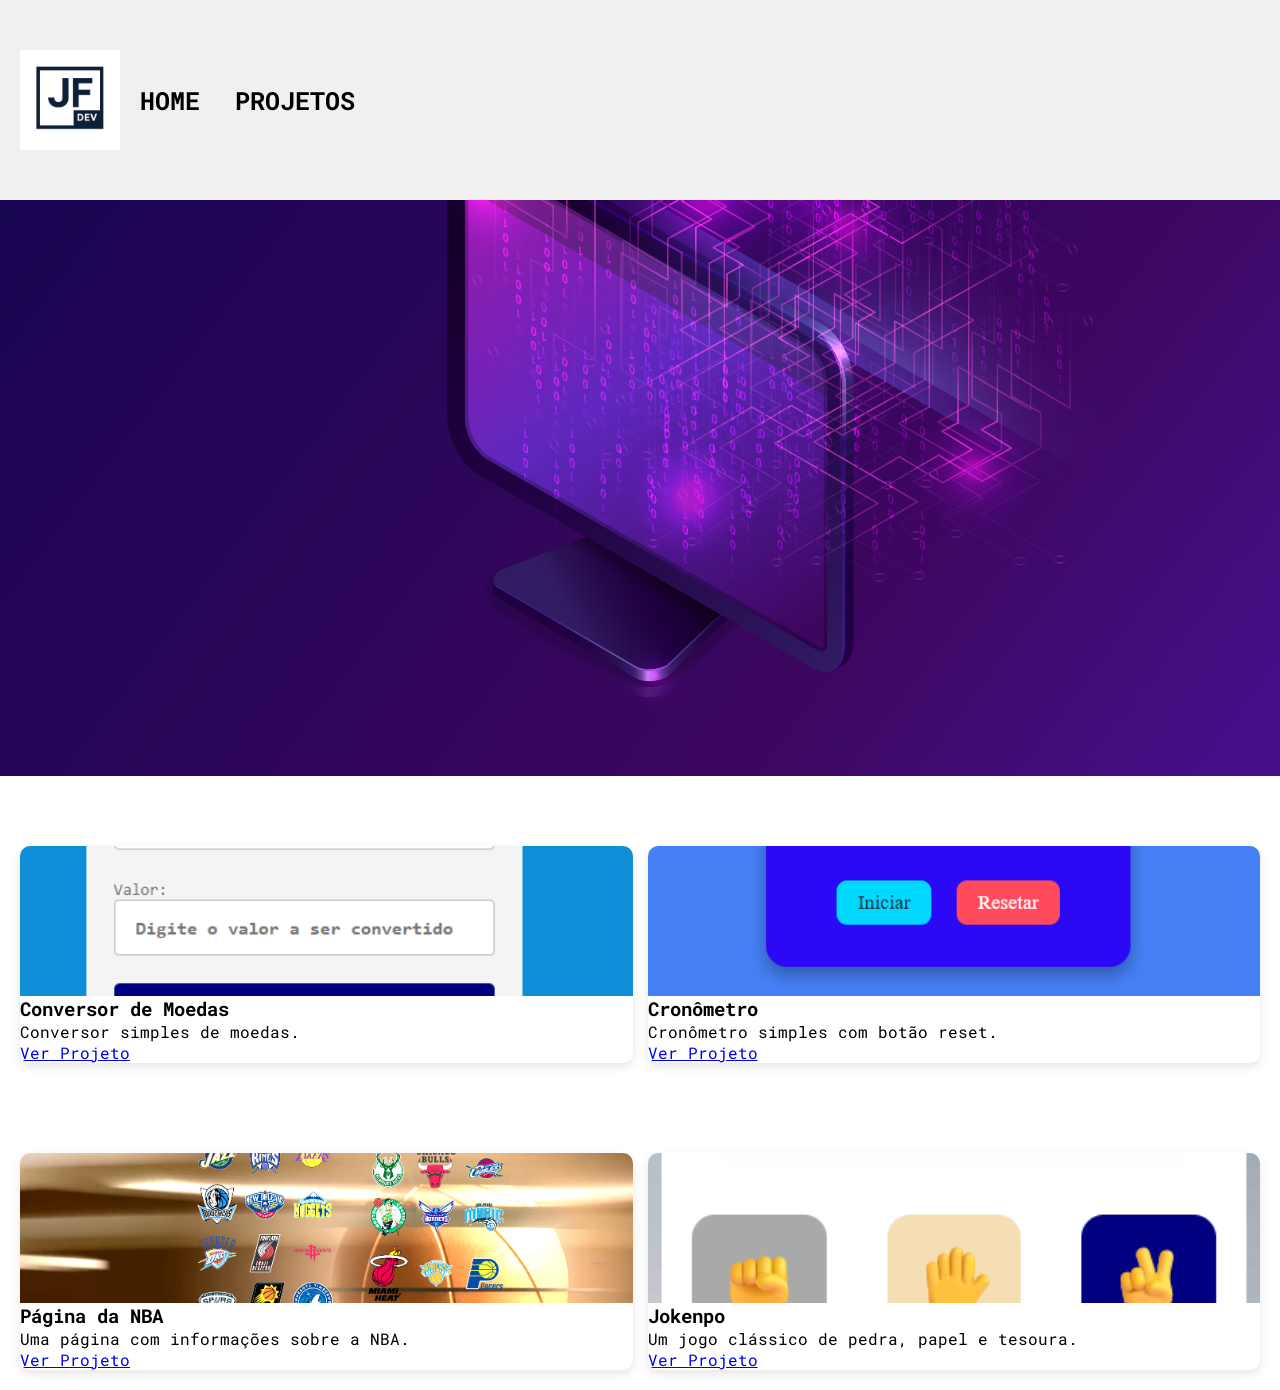
==== projetos.html @ 5011111f "incluido pagina de projetos" ====
<!DOCTYPE html>
<html lang="pt-br">

<head>
    <meta charset="UTF-8">
    <meta name="viewport" content="width=device-width, initial-scale=1.0">
    <link rel="preconnect" href="https://fonts.googleapis.com">
    <link rel="preconnect" href="https://fonts.gstatic.com" crossorigin>
    <link href="https://fonts.googleapis.com/css2?family=Roboto+Mono:ital,wght@0,100..700;1,100..700&display=swap"
        rel="stylesheet">
    <link rel="stylesheet" href="styles.css">
    <title>Projetos</title>
</head>

<body>

    <header class="main-header">
        <img src="./img/JF logo maior.png" alt="logo-jonas" class="logo-page">

        <a href="index.html">HOME</a>
        <a>PROJETOS</a>
    </header>

    <section>
        <div class="imagem-fundo">
            <img src="./img/248.jpg" alt="imagem-fundo" width="800" height="800">
        </div>
    </section>

    <p>
    <section class="container-projetos">
        <div class="card">
            <img src="./img/conversor.png" alt="Conversor de Moedas">
            <div class="card-content">
                <h3>Conversor de Moedas</h3>
                <p>Conversor simples de moedas.</p>
                <a href="https://jonasfilhodev.github.io/Projeto---Conversor-de-Moedas/" class="btn-projeto">Ver
                    Projeto</a>
            </div>
        </div>

        <div class="card">
            <img src="./img/cronometro.png" alt="Cronômetro">
            <div class="card-content">
                <h3>Cronômetro</h3>
                <p>Cronômetro simples com botão reset.</p>
                <a href="https://jonasfilhodev.github.io/Projeto---Cronometro/" class="btn-projeto">Ver
                    Projeto</a>
            </div>
        </div>
    </section>
    </p>

    <p>
    <section class="container-projetos">
        <div class="card">
            <img src="./img/nba.png" alt="Página da NBA">
            <div class="card-content">
                <h3>Página da NBA</h3>
                <p>Uma página com informações sobre a NBA.</p>
                <a href="#" class="btn-projeto">Ver Projeto</a>
            </div>
        </div>

        <div class="card">
            <img src="./img/jokenpo.png" alt="Jokenpo">
            <div class="card-content">
                <h3>Jokenpo</h3>
                <p>Um jogo clássico de pedra, papel e tesoura.</p>
                <a href="https://jonasfilhodev.github.io/Projeto--Jokenpo/" class="btn-projeto">Ver Projeto</a>
            </div>
        </div>
    </section>
    </p>



</body>




</html>
---- styles.css ----
* {
  margin: 0;
  padding: 0;
  box-sizing: border-box;
  font-family: "Roboto Mono", monospace;
}

.logo-page {
  height: 100px;
}

.main-header {
  position: fixed;
  width: 100%;
  height: 200px;
  overflow: hidden;
  display: flex;
  align-items: center;
  gap: 20px;
  padding: 10px 20px;
  background-color: #f0f0f0;
}

header a {
  text-decoration: none;
  color: black;
  font-weight: bold;
  margin-right: 15px;
  cursor: pointer;
  font-size: 25px;
}

header {
  position: relative;
  display: flex;
  align-items: center;
  width: 100%;
  height: 250px;
  overflow: hidden;
}

.imagem-fundo img {
  position: static;
  top: 0;
  left: 0;
  width: -webkit-fill-available;
  height: -webkit-fill-available;
  object-fit: cover;
  z-index: -1;
  display: flex;
}

.container-projetos {
  display: grid;
  grid-template-columns: repeat(auto-fit, minmax(200px, 1fr));
  gap: 15px;
  padding: 20px;
  max-width: 100%;
  margin-top: 50px;
  cursor: pointer;
}

.card {
  background-color: #fff;
  border-radius: 10px;
  overflow: hidden;
  box-shadow: 0 4px 10px rgba(0, 0, 0, 0.1);
  display: flex;
  flex-direction: column;
  transition: transform 0.3s ease, box-shadow 0.3s ease;
}

.card:hover {
  transform: translateY(-10px);
  box-shadow: 0 8px 20px rgba(0, 0, 0, 0.2);
  border: 1px solid #8a2be2;
}

.card img {
  width: 100%;
  height: 150px;
  object-fit: cover;
}

.card-info {
  padding: 15px;
}
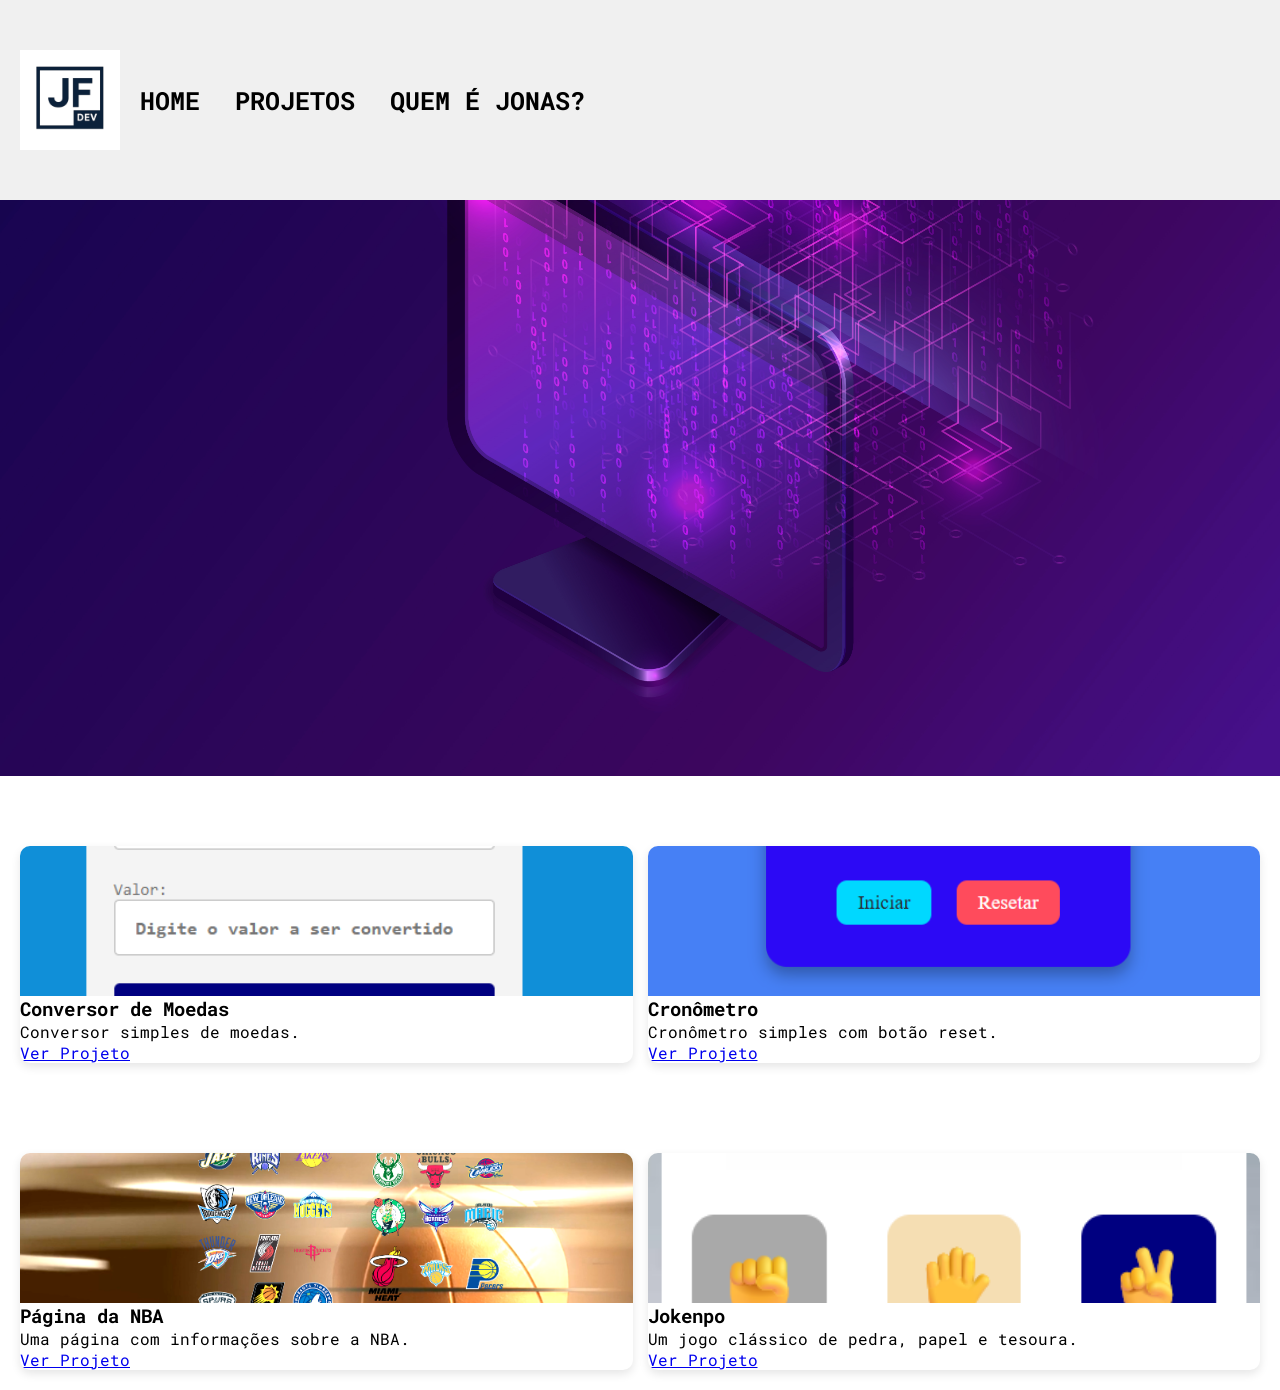
==== commit 7f1a1816: "alterado responsividade, incluido pagina sobre mim" ====
--- a/projetos.html
+++ b/projetos.html
@@ -19,6 +19,8 @@
 
         <a href="index.html">HOME</a>
         <a>PROJETOS</a>
+        <a href="./sobre.html" target="_blank">QUEM É JONAS?</a>
+
     </header>
 
     <section>
@@ -73,8 +75,7 @@
     </section>
     </p>
 
-
-
+    
 </body>
 
 
--- a/styles.css
+++ b/styles.css
@@ -84,4 +84,35 @@
 
 .card-info {
   padding: 15px;
+}
+
+@media screen and (max-width: 900px) {
+    .main-header {
+        flex-direction: initial;
+        height: 120px;
+        text-align: center;
+    }
+
+    header a {
+        font-size: 20px;
+        margin: 10px 0;
+    }
+
+    .imagem-fundo img {
+        display: block;        
+    }
+
+    article {
+        font-size: 25px;
+    }
+
+    .container-projetos {
+        grid-template-columns: repeat(auto-fit, minmax(150px, 1fr));
+        margin-top: 20px;    
+    }
+
+    .contato-site, footer {
+        font-size: 22px;
+        margin-left: 15px;        
+    }    
 }
